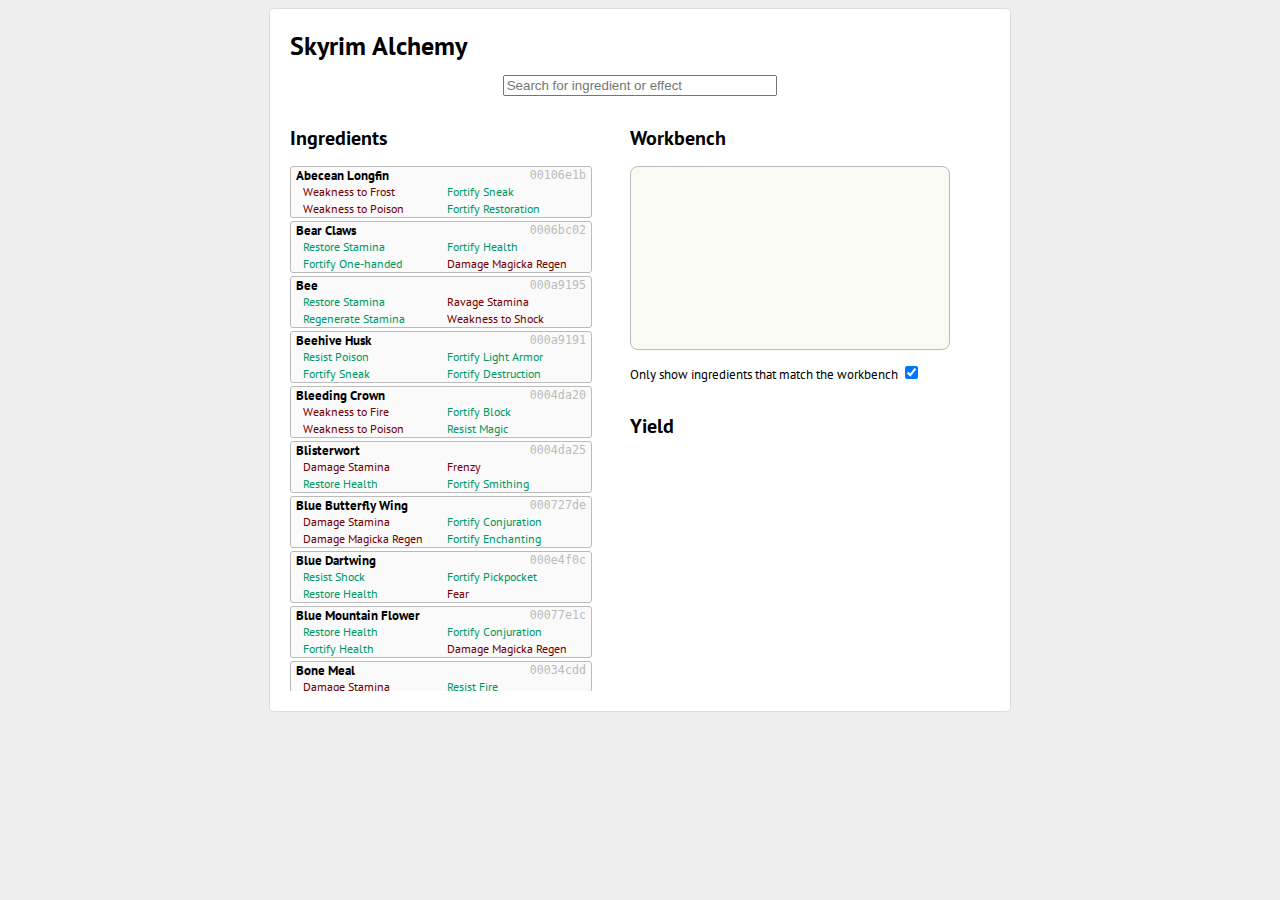
==== src/index.html @ 62f8ab83 "Moved source files under src" ====
<!DOCTYPE html>
<html>
<head>
    <title>Skyrim Alchemy</title>
    <script src="jquery-1.7.1.min.js"></script>
    <script src="skyrim-ingredients.js"></script>
    <script src="skyrim-alchemy.js"></script>
    <link href="alchemy.css" rel="stylesheet"/>
    <link href="http://fonts.googleapis.com/css?family=PT+Sans:400,700" rel="stylesheet" type="text/css">
</head>
<body>
    <div id="skyrim-alchemy">
        <h1>Skyrim Alchemy</h1>

        <p><input id="alchemy-search" type="text" placeholder="Search for ingredient or effect" /></p>

        <div id="ingredient-list-container">
            <h2>Ingredients</h2>
            <div id="ingredient-list"></div>
        </div>
        
        <div id="workbench-container">
            <h2>Workbench</h2>
            <div id="workbench"></div>
            <p><label for="filter-workbench">Only show ingredients that match the workbench</label> <input id="filter-workbench" name="filter-workbench" type="checkbox" checked /></p>
        </div>
        
        <div id="yield-container">
            <h2>Yield</h2>
            <div id="yield"></div>
        </div>

        <div class="clear"></div>
    </div>
</body>
</html>
---- src/alchemy.css ----
body {
    font-family: "PT Sans", Helvetica, Arial, sans-serif;
    font-size: 13px;
    background-color: #eee;
}

.clear {
    clear: both;
}

#skyrim-alchemy {
    width: 700px;
    border: 1px solid #ddd;
    border-radius: 4px;
    margin: 0 auto;
    padding: 20px 20px;
    background-color: #fff;
}

#skyrim-alchemy h1 {
    margin: 0;
}

#alchemy-search {
    display: block;
    width: 20em;
    margin: 0 auto;
}

#ingredient-list-container, #workbench-container, #yield-container {
    float: left;
    width: 320px;
}

#workbench-container, #yield-container {
    margin-left: 20px;
}

#ingredient-list {
    height: 525px;
    overflow-y: auto;
}

#yield-container {

}

#workbench {
    height: 162px;
    padding: 10px;
    border: 1px solid #bbb;
    border-radius: 8px;
    background-color: #f9faf1;
}

.ingredient {
    width: 300px;
    height: 50px;
    border: 1px solid #bbb;
    background-color: #fafafa;
    margin-bottom: 3px;
    overflow: hidden;
    border-radius: 3px;
    cursor: pointer;
}

.ingredient h4, .ingredient ul, .ingredient li {
    margin: 0;
    padding: 0;
    position: relative;
}

.ingredient h4 {
    margin-left: 5px;
}

.ingredient h4 span.id {
    float: right;
    margin-right: 5px;
    margin-top: 1px;
    color: #bbb;
    font-weight: normal;
    font-size: .9em;
    font-family: monospace;
}

.ingredient li {
    display: block;
    width: 130px;
    height: 17px;
    padding: 0 2px;
    margin-left: 10px;
    float: left;
    list-style: none;
    color: #096;
    font-size: .9em;
}

.ingredient li.poison {
    color: #700;
}

#yield ul {
    list-style: none;
    margin: 0;
    padding: 0;
}

#yield li{
    border: 1px solid #096;
    display: block;
    float: left;
    clear: left;
    margin-bottom: 1px;
    padding: 5px;
    border-radius: 5px;
    font-weight: bold;
    background-color: #A1E6CF;
}

#yield li.poison{
    border: 1px solid #700;
    background-color: #E6A1A1;
}
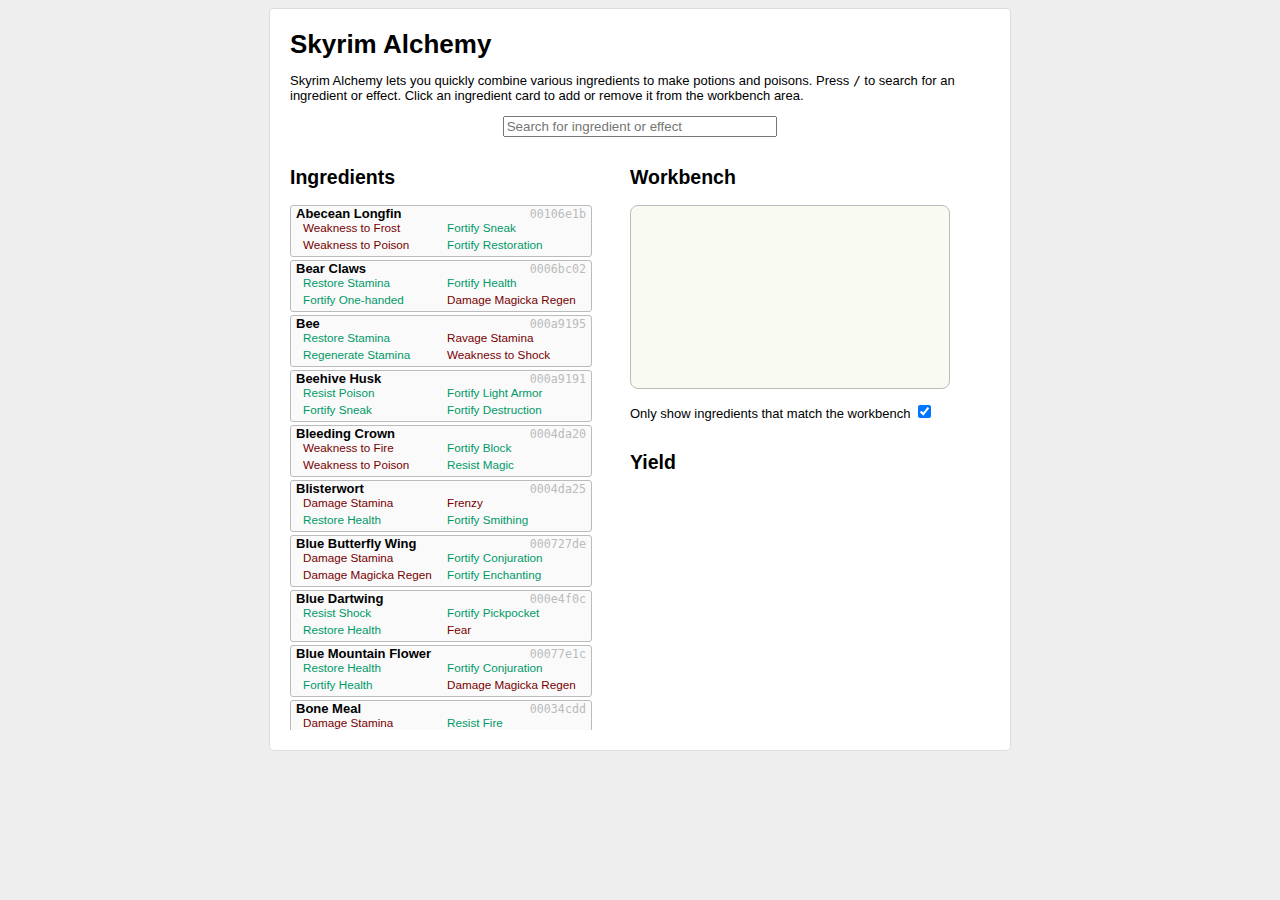
==== commit 432400f4: "Added some help text to the page" ====
--- a/src/index.html
+++ b/src/index.html
@@ -6,11 +6,12 @@
     <script src="skyrim-ingredients.js"></script>
     <script src="skyrim-alchemy.js"></script>
     <link href="alchemy.css" rel="stylesheet"/>
-    <link href="http://fonts.googleapis.com/css?family=PT+Sans:400,700" rel="stylesheet" type="text/css">
+    <link href="http://fonts.googleapis.com/css?family=Open+Sans:400,700" rel="stylesheet" type="text/css">
 </head>
 <body>
     <div id="skyrim-alchemy">
         <h1>Skyrim Alchemy</h1>
+        <p>Skyrim Alchemy lets you quickly combine various ingredients to make potions and poisons. Press <code>/</code> to search for an ingredient or effect. Click an ingredient card to add or remove it from the workbench area.</p>
 
         <p><input id="alchemy-search" type="text" placeholder="Search for ingredient or effect" /></p>
 
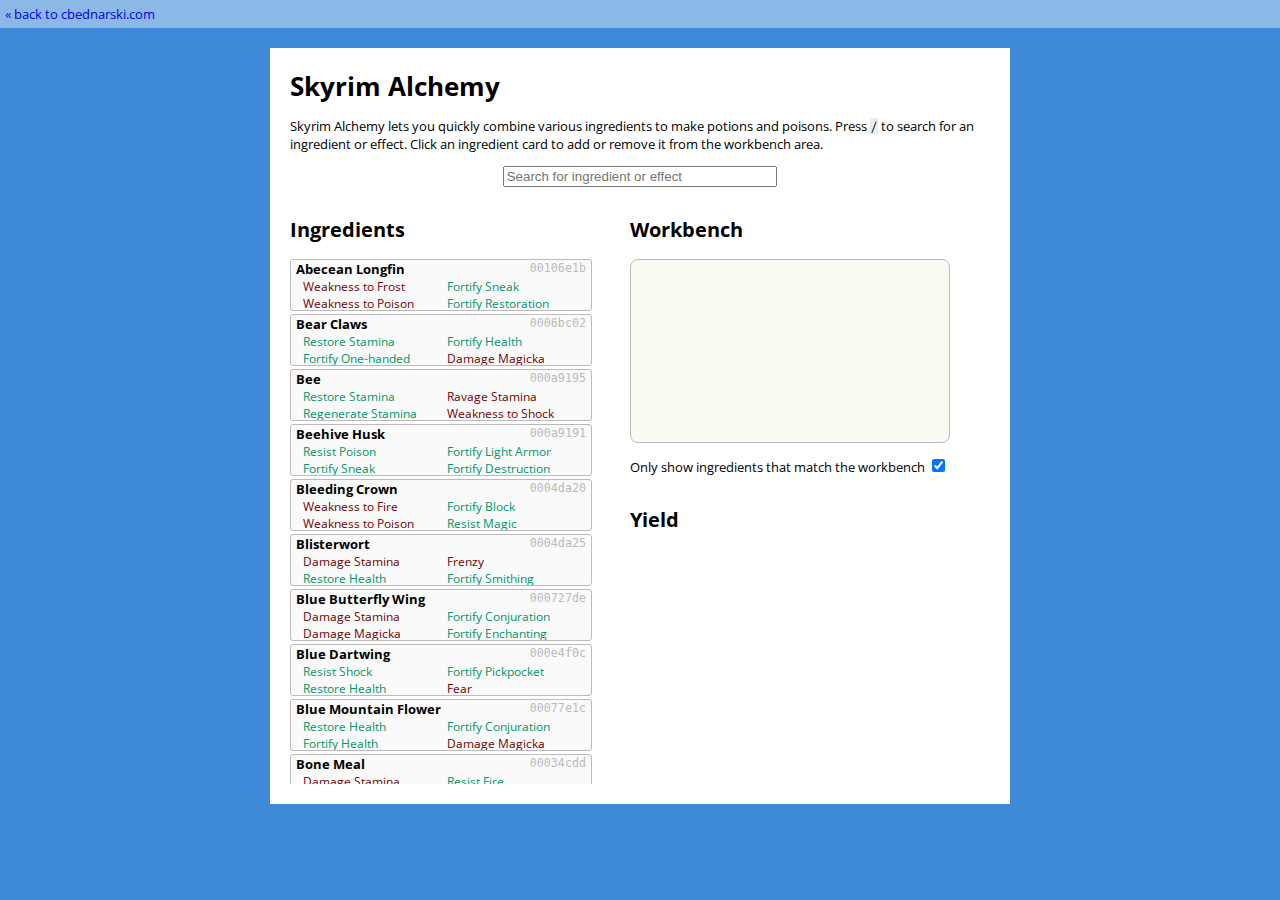
==== commit 5b958dd2: "Added updated fonts" ====
--- a/src/index.html
+++ b/src/index.html
@@ -6,9 +6,10 @@
     <script src="skyrim-ingredients.js"></script>
     <script src="skyrim-alchemy.js"></script>
     <link href="alchemy.css" rel="stylesheet"/>
-    <link href="http://fonts.googleapis.com/css?family=Open+Sans:400,700" rel="stylesheet" type="text/css">
+    <link href="http://fonts.googleapis.com/css?family=Source+Code+Pro|Open+Sans:400,700" rel="stylesheet" type="text/css">
 </head>
 <body>
+    <div id="nav"><a href="/">&laquo; back to cbednarski.com</a></div>
     <div id="skyrim-alchemy">
         <h1>Skyrim Alchemy</h1>
         <p>Skyrim Alchemy lets you quickly combine various ingredients to make potions and poisons. Press <code>/</code> to search for an ingredient or effect. Click an ingredient card to add or remove it from the workbench area.</p>
--- a/src/alchemy.css
+++ b/src/alchemy.css
@@ -1,17 +1,37 @@
 body {
-    font-family: "PT Sans", Helvetica, Arial, sans-serif;
+    font-family: "Open Sans", Helvetica, Arial, sans-serif;
     font-size: 13px;
+    background-color: #3E89D8;
+    padding: 0;
+    margin: 0;
+}
+
+code, pre {
+    font-family: "Source Code Pro", Courier, monospace;
     background-color: #eee;
 }
 
 .clear {
     clear: both;
+    font-family: 
+}
+
+#nav {
+    background-color: rgba(255,255,255,.4);
+    margin-bottom: 20px;
+    padding: 5px;
+}
+
+#nav a {
+    text-decoration: none;
+}
+
+#nav a:hover {
+    color: #777;
 }
 
 #skyrim-alchemy {
-    width: 700px;
-    border: 1px solid #ddd;
-    border-radius: 4px;
+    max-width: 700px;
     margin: 0 auto;
     padding: 20px 20px;
     background-color: #fff;
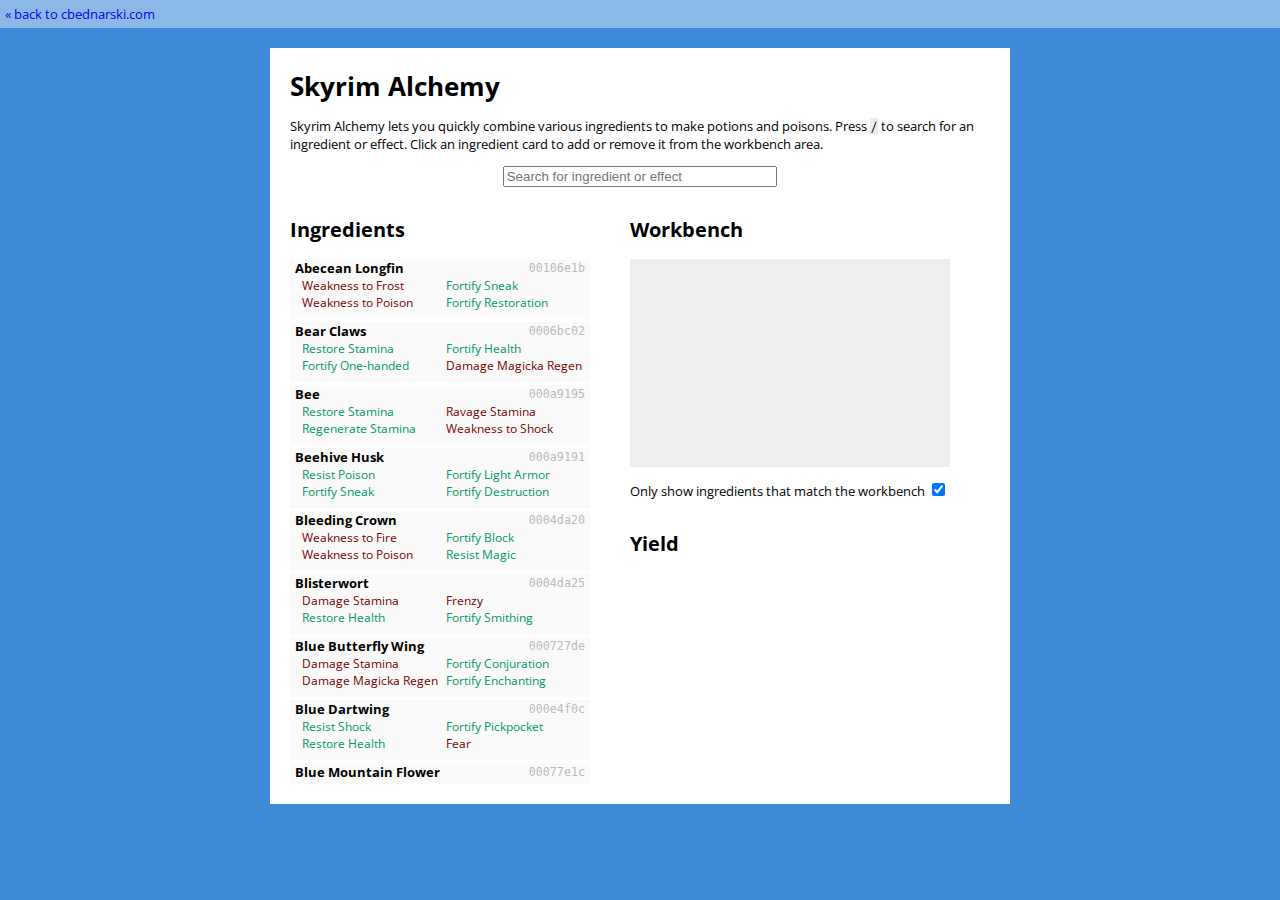
==== commit 49c38392: "Remove jquery from HTML" ====
--- a/src/index.html
+++ b/src/index.html
@@ -2,7 +2,6 @@
 <html>
 <head>
     <title>Skyrim Alchemy</title>
-    <script src="jquery-1.7.1.min.js"></script>
     <script src="skyrim-ingredients.js"></script>
     <script src="skyrim-alchemy.js"></script>
     <link href="alchemy.css" rel="stylesheet"/>
@@ -20,13 +19,13 @@
             <h2>Ingredients</h2>
             <div id="ingredient-list"></div>
         </div>
-        
+
         <div id="workbench-container">
             <h2>Workbench</h2>
             <div id="workbench"></div>
             <p><label for="filter-workbench">Only show ingredients that match the workbench</label> <input id="filter-workbench" name="filter-workbench" type="checkbox" checked /></p>
         </div>
-        
+
         <div id="yield-container">
             <h2>Yield</h2>
             <div id="yield"></div>
@@ -35,4 +34,4 @@
         <div class="clear"></div>
     </div>
 </body>
-</html>+</html>
--- a/src/alchemy.css
+++ b/src/alchemy.css
@@ -13,7 +13,6 @@
 
 .clear {
     clear: both;
-    font-family: 
 }
 
 #nav {
@@ -66,22 +65,22 @@
 }
 
 #workbench {
-    height: 162px;
+    height: 188px;
     padding: 10px;
-    border: 1px solid #bbb;
-    border-radius: 8px;
-    background-color: #f9faf1;
+    background-color: #eee;
 }
 
 .ingredient {
     width: 300px;
-    height: 50px;
-    border: 1px solid #bbb;
+    height: 60px;
     background-color: #fafafa;
     margin-bottom: 3px;
     overflow: hidden;
-    border-radius: 3px;
     cursor: pointer;
+}
+
+.ingredient.hidden {
+    display: none;
 }
 
 .ingredient h4, .ingredient ul, .ingredient li {
@@ -97,7 +96,7 @@
 .ingredient h4 span.id {
     float: right;
     margin-right: 5px;
-    margin-top: 1px;
+    margin-top: 2px;
     color: #bbb;
     font-weight: normal;
     font-size: .9em;
@@ -114,6 +113,7 @@
     list-style: none;
     color: #096;
     font-size: .9em;
+    white-space: nowrap;
 }
 
 .ingredient li.poison {
@@ -141,4 +141,4 @@
 #yield li.poison{
     border: 1px solid #700;
     background-color: #E6A1A1;
-}+}
